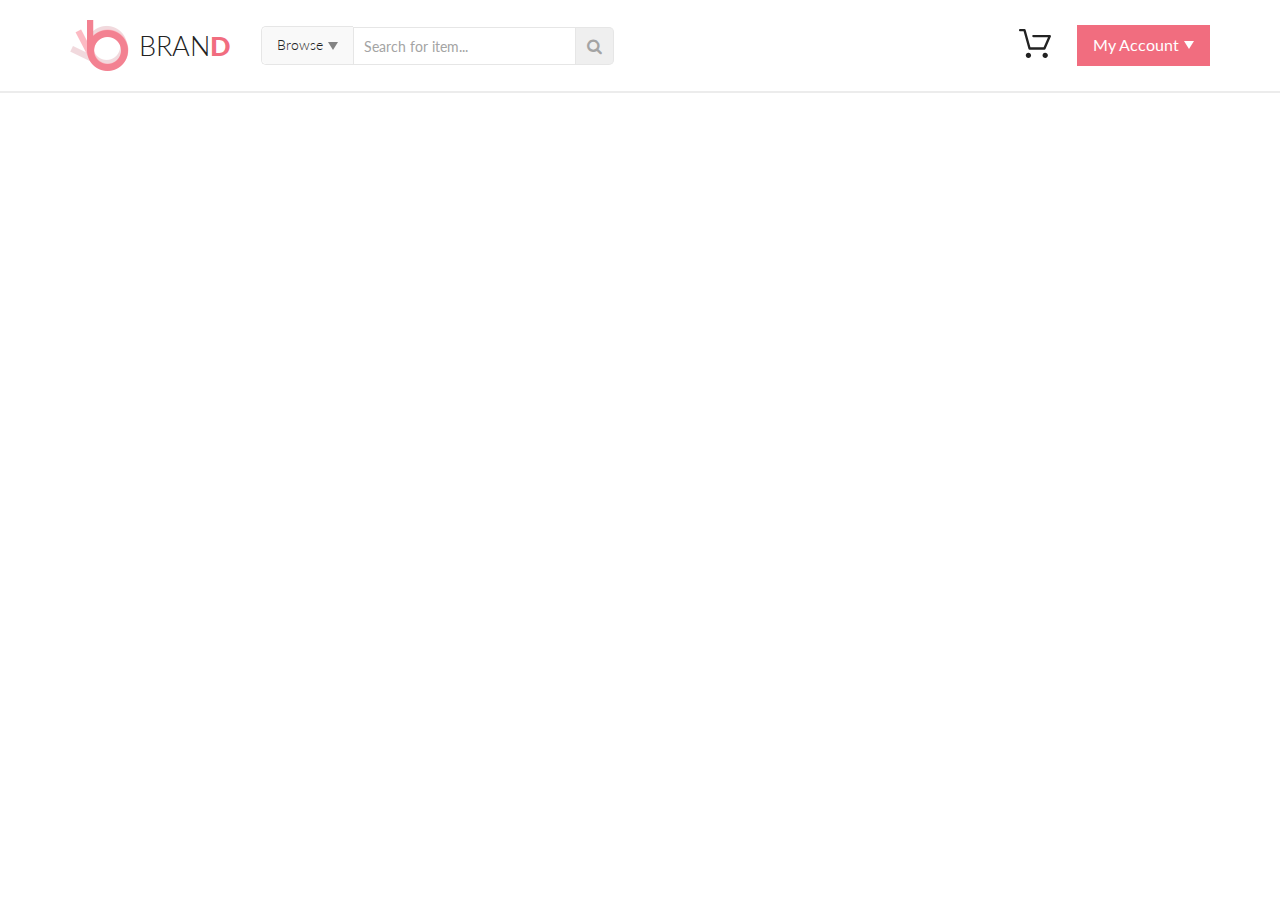
==== index.html @ a1fca2ca "сделал header" ====
<!DOCTYPE html>
<html lang="en">
<head>
    <meta charset="UTF-8">
    <title>Главная</title>
    <link rel="preconnect" href="https://fonts.gstatic.com">
    <link href="https://fonts.googleapis.com/css2?family=Lato:ital,wght@0,300;0,400;0,700;0,900;1,400&display=swap" rel="stylesheet">
    <link rel="stylesheet" href="font/font-awesome/css/font-awesome.min.css">
    <link rel="stylesheet" href="css/normalize.css">
    <link rel="stylesheet" href="css/style.css">
</head>
<body>
<header class="header">
    <div class="container">
        <div class="header__wrapper">
            <div class="header__left">
                <div class="logo">
                    <a href="#" class="logo__link">
                        <img src="img/logo.png" alt="logo" class="logo__img">
                        bran<span class="logo__letter">d</span>
                    </a>
                </div>
                <div class="details">
                    <div class="details__item">
                        <input class="details__input" type="checkbox" id="details_browse">
                        <label class="details__title" for="details_browse">Browse</label>
                        <div class="details__box">
                            <div class="browse__wrapper">
                                <ul>
                                    <li>menu</li>
                                    <li>menu</li>
                                    <li>menu</li>
                                    <li>menu</li>
                                    <li>menu</li>
                                </ul>
                            </div>
                        </div>
                    </div>
                </div>
                <form action="#" class="search">
                    <input type="text" class="search__input" placeholder="Search for item...">
                    <button class="search__btn" type="submit">
                        <i class="fa fa-search" aria-hidden="true"></i>
                    </button>
                </form>
            </div>
            <div class="header__right">
                <div class="cart">
                    <svg
                            xmlns="http://www.w3.org/2000/svg"
                            xmlns:xlink="http://www.w3.org/1999/xlink"
                            width="32px" height="29px">
                        <path fill-rule="evenodd"  fill="rgb(34, 34, 34)"
                              d="M31.899,7.565 L26.493,19.977 C26.296,20.410 25.882,20.686 25.409,20.686 L10.554,20.686 C10.021,20.686 9.548,20.331 9.410,19.819 L4.577,2.364 L1.184,2.364 C0.533,2.364 -0.000,1.832 -0.000,1.182 C-0.000,0.532 0.533,-0.000 1.184,-0.000 L5.464,-0.000 C5.997,-0.000 6.471,0.354 6.609,0.867 L11.442,18.322 L24.620,18.322 L28.999,8.274 L14.401,8.274 C13.750,8.274 13.217,7.742 13.217,7.092 C13.217,6.442 13.750,5.910 14.401,5.910 L30.814,5.910 C31.208,5.910 31.583,6.107 31.800,6.442 C32.017,6.777 32.057,7.191 31.899,7.565 ZM9.429,23.641 C10.909,23.641 12.112,24.843 12.112,26.320 C12.112,27.798 10.909,29.000 9.429,29.000 C7.950,29.000 6.747,27.798 6.747,26.320 C6.747,24.843 7.950,23.641 9.429,23.641 ZM26.020,23.641 C27.500,23.543 28.782,24.666 28.881,26.124 C28.920,26.852 28.703,27.542 28.230,28.074 C27.756,28.626 27.105,28.941 26.395,29.000 C26.336,29.000 26.257,29.000 26.198,29.000 C24.797,29.000 23.633,27.897 23.535,26.498 C23.436,25.040 24.541,23.740 26.020,23.641 Z"/>
                    </svg>
                </div>
                <div class="details-red">
                    <div class="details-red__item">
                        <input class="details-red__input" type="checkbox" id="details_account">
                        <label class="details-red__title" for="details_account">My Account</label>
                        <div class="details-red__box">
                            <div class="browse__wrapper">
                                <ul>
                                    <li>menu</li>
                                    <li>menu</li>
                                    <li>menu</li>
                                    <li>menu</li>
                                    <li>menu</li>
                                </ul>
                            </div>
                        </div>
                    </div>
                </div>
            </div>
        </div>
    </div>
</header>
</body>
</html>
---- css/style.css ----
/* Remove outline on the forms and links */
:active, :hover, :focus {
    outline: 0;
    outline-offset: 0;
}
/* Remove outline on the forms and links end*/


body {
    font-family: lato, sans-serif;
}

.container {
    max-width: 1140px;
    margin: 0 auto;
}

header {
    border-bottom: 2px solid #ececec;
}

.header__wrapper {
    display: flex;
    justify-content: space-between;
}

.header__left, .header__right {
    display: flex;
    align-items: center;
}

.logo {
    display: flex;
    align-items: center;
    margin: 20px 30px 20px 0;
}

.logo__link {
    display: flex;
    align-items: center;

    text-decoration: none;
    text-transform: uppercase;

    font-weight: 300;
    color: #222222;
    font-size: 27px;
}

.logo__img {
    margin-right: 10px;
}

.logo__letter {
    color: #f16d7f;
    font-weight: 900;
}

/* details */

.details {
    max-width: 500px;
    margin: 20px auto;
}

.details__item {
    position: relative;

    border: 1px solid #e6e6e6;
    border-radius: 5px 0 0 5px;
    border-right: none;
}

.details__title {
    display: block;
    padding: 10px 30px 10px 15px;
    position: relative;

    font-weight: 300;
    font-size: 14px;
    color: #222222;
    cursor: pointer;
    background-color: #f9f9f9;
    border-radius: 5px 0 0 5px;

    transition: background .2s ease-out;
}

.details__title:after {
    content: "";
    display: block;

    border-style: solid;
    border-width: 8px 5px 0 5px;
    border-color: #838383 transparent transparent transparent;

    position: absolute;
    top: 50%;
    right: 15px;

    transform: translateY(-50%);
}

.details__title:hover {
    background-color: #ffffff;
}

.details__input {
    width: 0;
    height: 0;

    -webkit-appearance: none;
    appearance: none;

    position: absolute;
}

.details__input:checked ~ .details__title {
    background-color: #ffffff;
}

.details__input:checked ~ .details__title:after {
    border-style: solid;
    border-width: 0 5px 8px 5px;
    border-color: transparent transparent #838383 transparent;
}

.details__input:checked ~ .details__box {
    display: block;
    opacity:1;
    max-height: 500px;
}

.details__box {
    /* display: none; */
    position: absolute;
    opacity:0;
    max-height:0;
    padding: 10px 15px;

    color: #4f4f4f;
    font-size: 14px;

    transition: 1s;
}

/* details end*/
/* details-red */

.details-red {
    max-width: 500px;
    margin: 20px auto;
}

.details-red__item {
    position: relative;

    border: 1px solid #f16d7f;
}

.details-red__title {
    display: block;
    padding: 10px 30px 10px 15px;
    position: relative;

    color: #ffffff;
    cursor: pointer;
    background-color: #f16d7f;

    transition: background .2s ease-out;
}

.details-red__title:after {
    content: "";
    display: block;

    border-style: solid;
    border-width: 8px 5px 0 5px;
    border-color: #ffffff transparent transparent transparent;

    position: absolute;
    top: 50%;
    right: 15px;

    transform: translateY(-50%);
}

.details-red__title:hover{
    background-color: #ffffff;
    color: #f16d7f;
}

.details-red__title:hover:after {
    border-color: #f16d7f transparent transparent transparent;
}

.details-red__input {
    width: 0;
    height: 0;

    -webkit-appearance: none;
    appearance: none;

    position: absolute;
}

.details-red__input:checked ~ .details-red__title {
    background-color: #ffffff;
    color: #f16d7f;
}

.details-red__input:checked ~ .details-red__title:after {
    border-style: solid;
    border-width: 0 5px 8px 5px;
    border-color: transparent transparent #f16d7f transparent;
}

.details-red__input:checked ~ .details-red__box {
    display: block;
    opacity:1;
    max-height: 500px;
}

.details-red__box {
    /* display: none; */
    position: absolute;
    opacity:0;
    max-height:0;
    padding: 10px 15px;

    color: #4f4f4f;
    font-size: 14px;

    transition: 1s;
}

/* details-red end*/


.search {
    display: flex;
    align-items: center;
}

.search__input {
    border: 1px solid #e6e6e6;
    height: 34px;
    padding: 1px 10px;
}

.search__input::placeholder {
    font-size: 14px;
    color: #a4a4a4;
}

.search__btn {
    display: flex;
    justify-content: center;
    align-items: center;
    border: 1px solid #e6e6e6;
    border-left: none;
    height: 38px;
    width: 38px;
    color: #a4a4a4;
    border-radius: 0 5px 5px 0;
}

.search__btn:hover {
    background-color: #ffffff;
}

.search__btn:active{
    background-color: #f9f9f9;
}

.cart {
    margin-right: 26px;
}
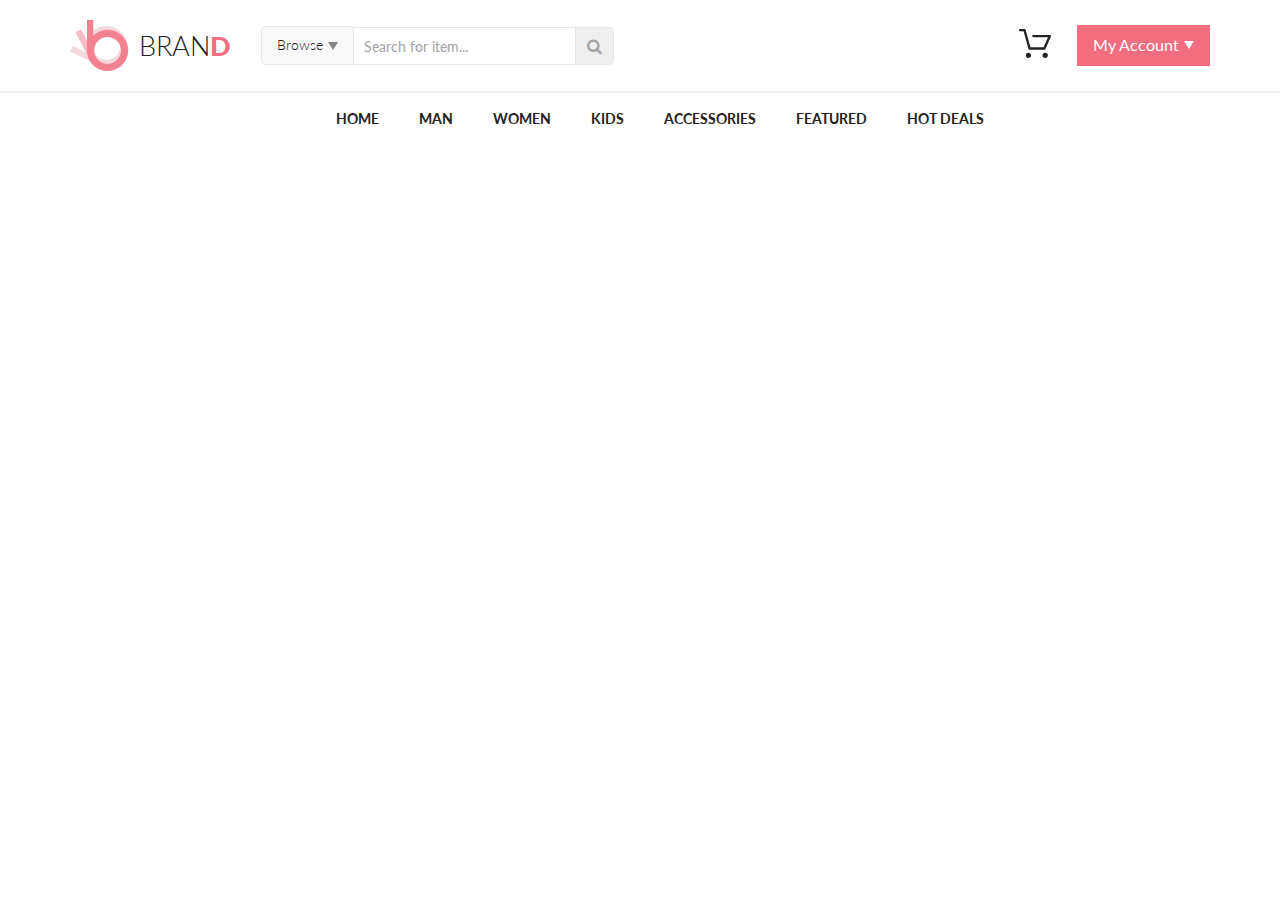
==== commit 523c6bab: "сделал nav без мега-меню" ====
--- a/index.html
+++ b/index.html
@@ -75,5 +75,32 @@
         </div>
     </div>
 </header>
+<nav class="menu">
+    <div class="container">
+        <ul class="menu__list">
+            <li class="menu__item">
+                <a href="#" class="menu__link">home</a>
+            </li>
+            <li class="menu__item">
+                <a href="#" class="menu__link">man</a>
+            </li>
+            <li class="menu__item">
+                <a href="#" class="menu__link">women</a>
+            </li>
+            <li class="menu__item">
+                <a href="#" class="menu__link">kids</a>
+            </li>
+            <li class="menu__item">
+                <a href="#" class="menu__link">accessories</a>
+            </li>
+            <li class="menu__item">
+                <a href="#" class="menu__link">featured</a>
+            </li>
+            <li class="menu__item">
+                <a href="#" class="menu__link">hot deals</a>
+            </li>
+        </ul>
+    </div>
+</nav>
 </body>
 </html>--- a/css/style.css
+++ b/css/style.css
@@ -276,3 +276,41 @@
 .cart {
     margin-right: 26px;
 }
+
+/*header-end*/
+
+/*nav*/
+
+.menu {
+
+}
+
+.menu__list {
+    display: flex;
+    justify-content: space-between;
+    align-items: center;
+    max-width: 684px;
+    margin: 0 auto;
+
+    font-weight: 700;
+    font-size: 14px;
+    text-transform: uppercase;
+}
+
+.menu__item {
+    list-style: none;
+}
+
+.menu__link {
+    display: block;
+    text-decoration: none;
+    color: #222222;
+    padding: 18px 18px;
+}
+
+.menu__link:hover {
+    color: #ffffff;
+    background-color: #a4a4a4;
+}
+
+/*nav-end*/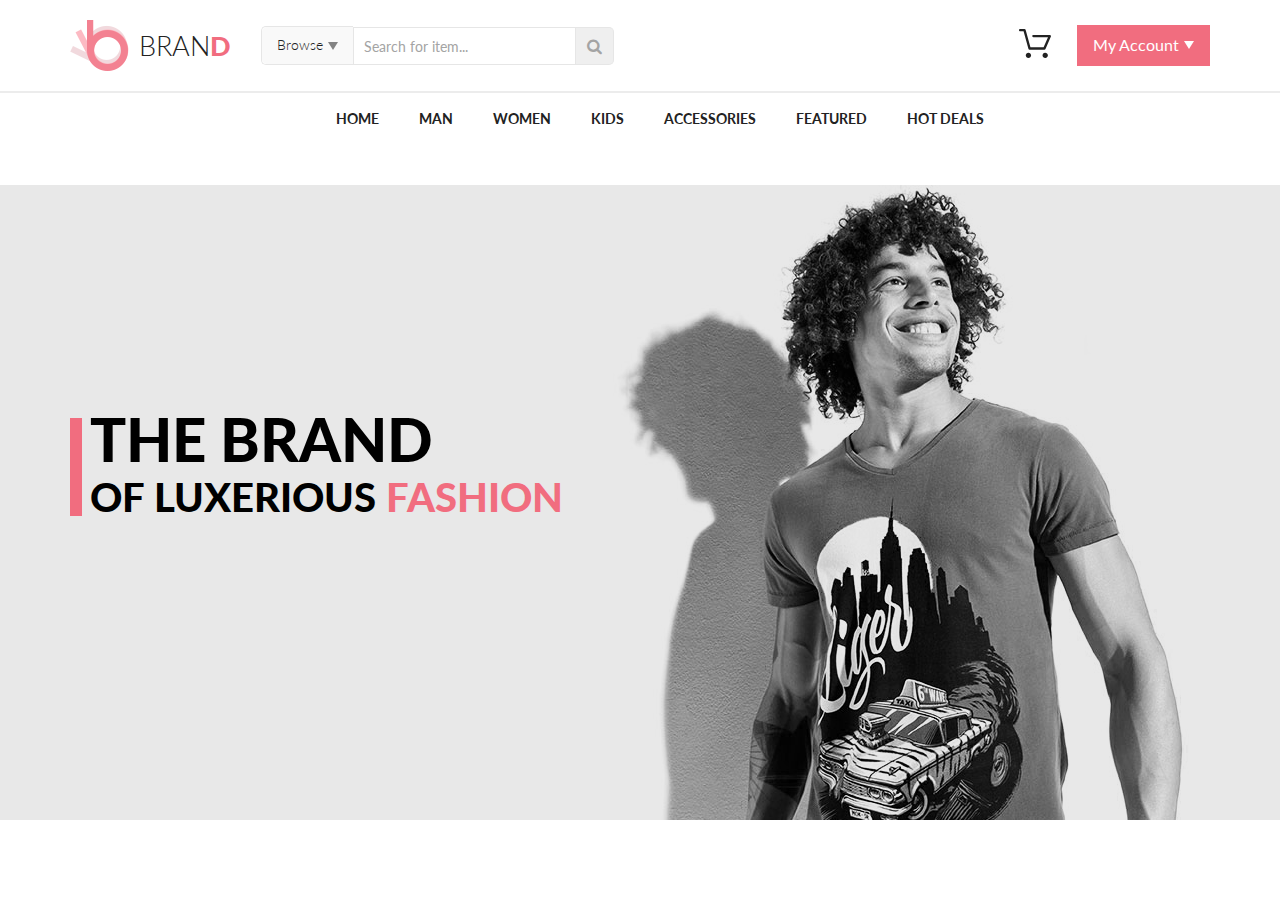
==== commit da2b3794: "сделал slider" ====
--- a/index.html
+++ b/index.html
@@ -17,7 +17,7 @@
                 <div class="logo">
                     <a href="#" class="logo__link">
                         <img src="img/logo.png" alt="logo" class="logo__img">
-                        bran<span class="logo__letter">d</span>
+                        bran<span class="red-letter">d</span>
                     </a>
                 </div>
                 <div class="details">
@@ -102,5 +102,12 @@
         </ul>
     </div>
 </nav>
+<section class="slider">
+    <div class="container">
+        <h1 class="slider__heading">
+            the brand <span class="slider__down-text">of luxerious <span class="red-letter">fashion</span></span>
+        </h1>
+    </div>
+</section>
 </body>
 </html>--- a/css/style.css
+++ b/css/style.css
@@ -51,7 +51,7 @@
     margin-right: 10px;
 }
 
-.logo__letter {
+.red-letter {
     color: #f16d7f;
     font-weight: 900;
 }
@@ -313,4 +313,38 @@
     background-color: #a4a4a4;
 }
 
-/*nav-end*/+/*nav-end*/
+
+/*slider*/
+
+.slider {
+    background-color: #e8e8e8;
+}
+
+.slider__heading {
+    text-transform: uppercase;
+    font-weight: 900;
+    font-size: 60px;
+    position: relative;
+    padding: 220px 500px 300px 20px;
+    background: url("../img/slider.png") 15px -150px;
+}
+
+.slider__down-text {
+    position: relative;
+    display: block;
+    font-size: 40px;
+}
+
+.slider__down-text:before {
+    content: "";
+    width: 12px;
+    background-color: #f16d7f;
+    position: absolute;
+    top: -56px;
+    left: -20px;
+    bottom: 4px;
+}
+
+
+/*slider-end*/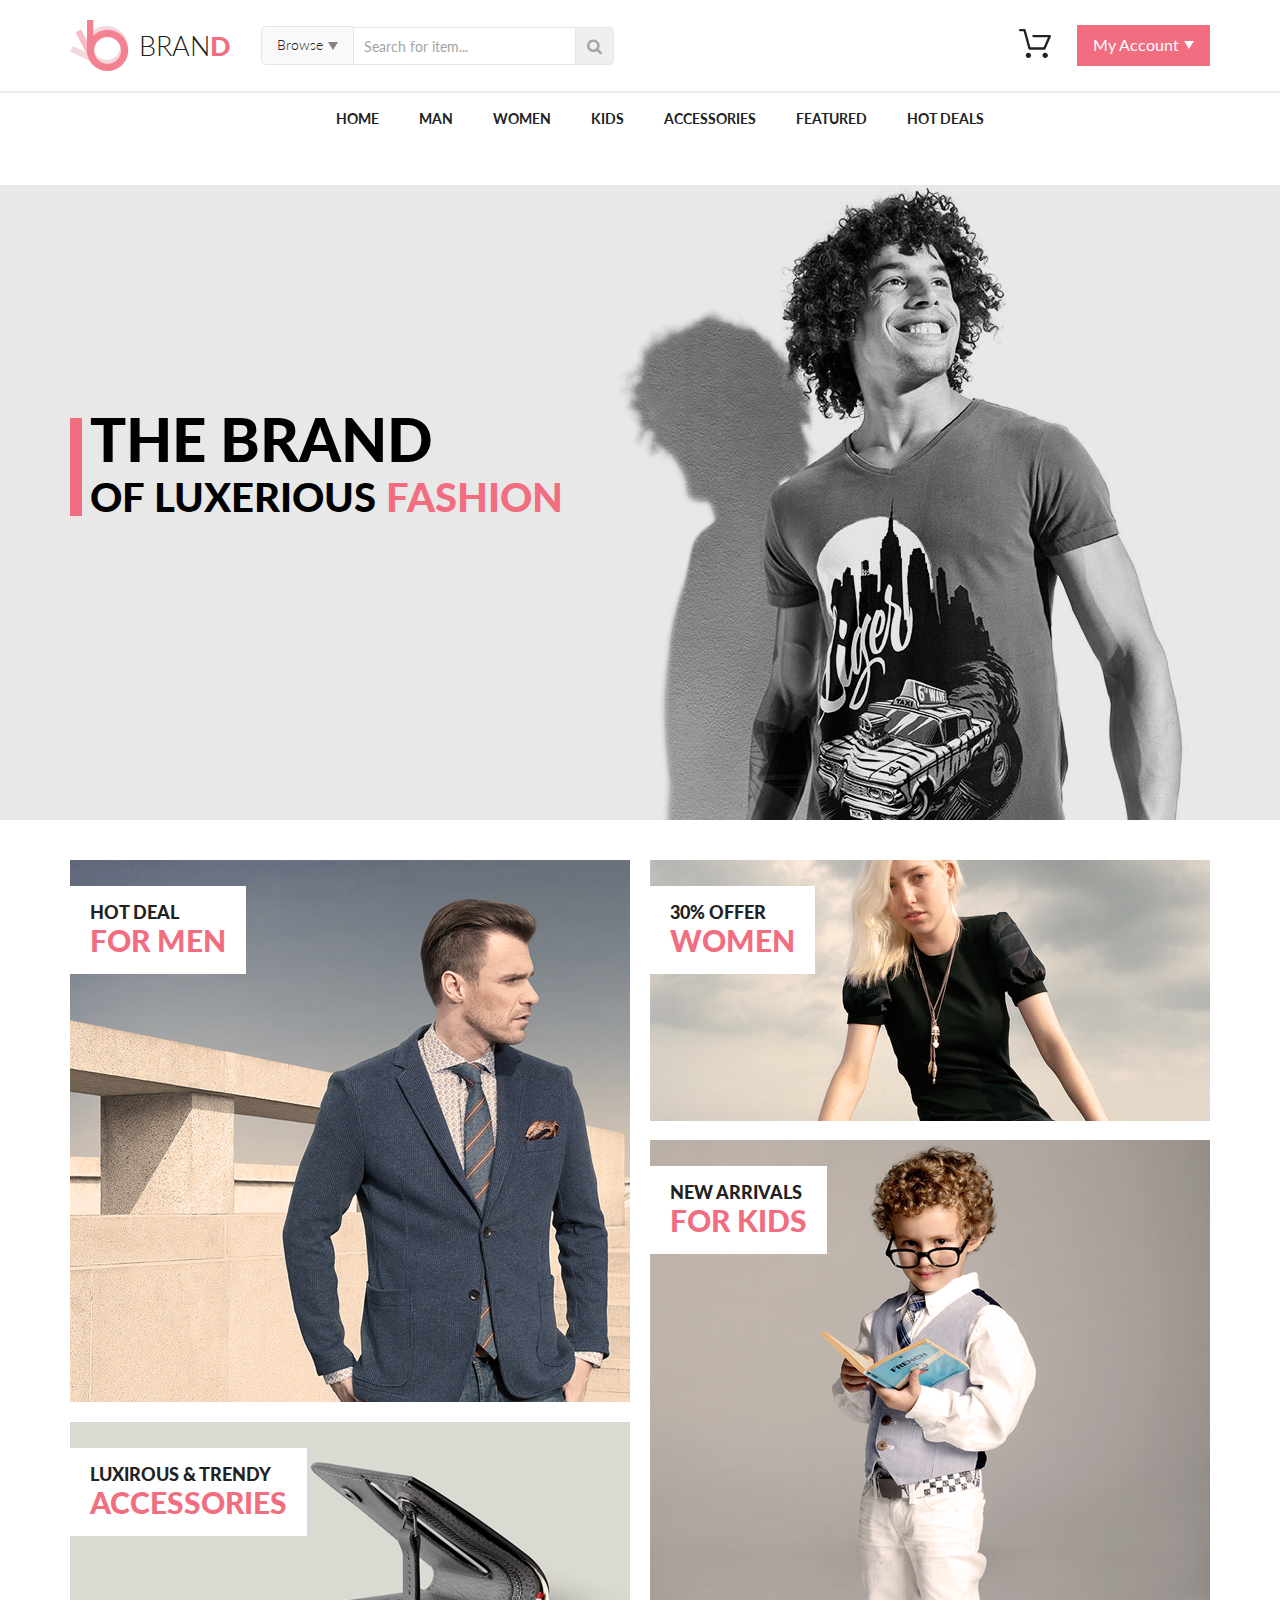
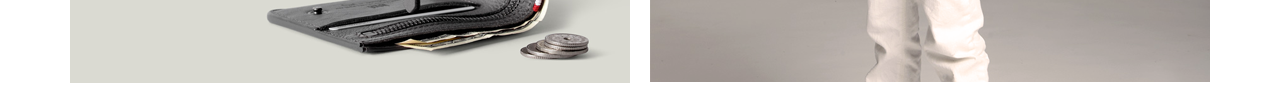
==== commit 44cb6053: "сделал actuality" ====
--- a/index.html
+++ b/index.html
@@ -109,5 +109,43 @@
         </h1>
     </div>
 </section>
+<section class="actuality">
+    <div class="container">
+        <div class="actuality__wrapper">
+            <div class="actuality__column">
+                <a href="#" class="actuality__item actuality_big">
+                    <img src="img/actuality-1.png" alt="men" class="actuality__img">
+                    <h3 class="actuality__heading">
+                        hot deal
+                        <span class="red-letter actuality__span">for men</span>
+                    </h3>
+                </a>
+                <a href="#" class="actuality__item">
+                    <img src="img/actuality-2.png" alt="men" class="actuality__img">
+                    <h3 class="actuality__heading">
+                        luxirous & trendy
+                        <span class="red-letter actuality__span">accessories</span>
+                    </h3>
+                </a>
+            </div>
+            <div class="actuality__column">
+                <a href="#" class="actuality__item">
+                    <img src="img/actuality-3.png" alt="men" class="actuality__img">
+                    <h3 class="actuality__heading">
+                        30% offer
+                        <span class="red-letter actuality__span">women</span>
+                    </h3>
+                </a>
+                <a href="#" class="actuality__item actuality_big">
+                    <img src="img/actuality-4.png" alt="men" class="actuality__img">
+                    <h3 class="actuality__heading">
+                        new arrivals
+                        <span class="red-letter actuality__span">for kids</span>
+                    </h3>
+                </a>
+            </div>
+        </div>
+    </div>
+</section>
 </body>
 </html>--- a/css/style.css
+++ b/css/style.css
@@ -346,5 +346,55 @@
     bottom: 4px;
 }
 
-
-/*slider-end*/+/*slider-end*/
+
+/*actuality*/
+
+.actuality {
+
+}
+
+.actuality__wrapper {
+    display: flex;
+    justify-content: space-between;
+}
+
+.actuality__item:last-of-type {
+    margin-top: 20px;
+}
+
+.actuality__item {
+    display: block;
+    height: 260px;
+    position: relative;
+}
+
+.actuality__item:hover {
+    opacity: 0.5;
+}
+
+.actuality_big {
+    height: 542px;
+}
+
+.actuality__img {
+}
+
+.actuality__heading {
+    position: absolute;
+    margin: 0;
+    top: 26px;
+    font-size: 18px;
+    font-weight: 900;
+    text-transform: uppercase;
+    padding: 16px 20px;
+    background: #ffffff;
+    color: #222222;
+}
+
+.actuality__span {
+    display: block;
+    font-size: 30px;
+}
+
+/*actuality-end*/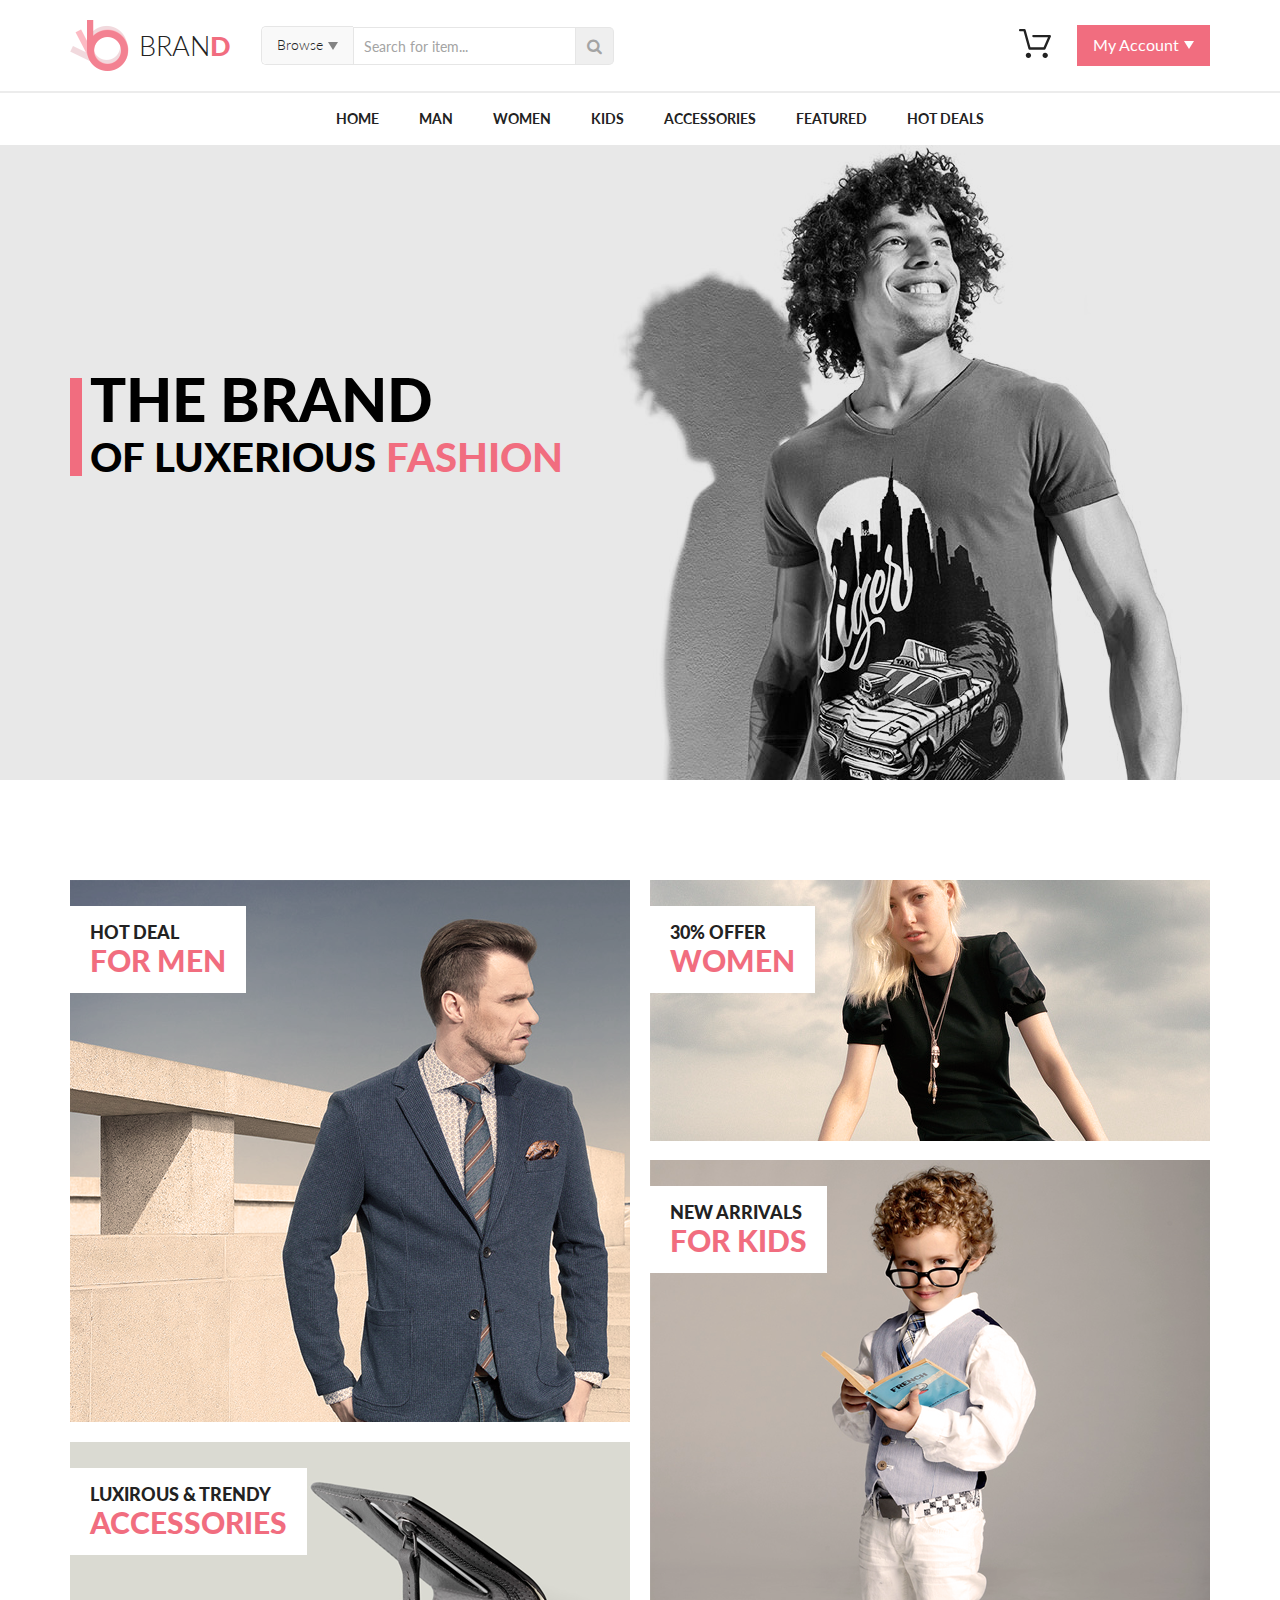
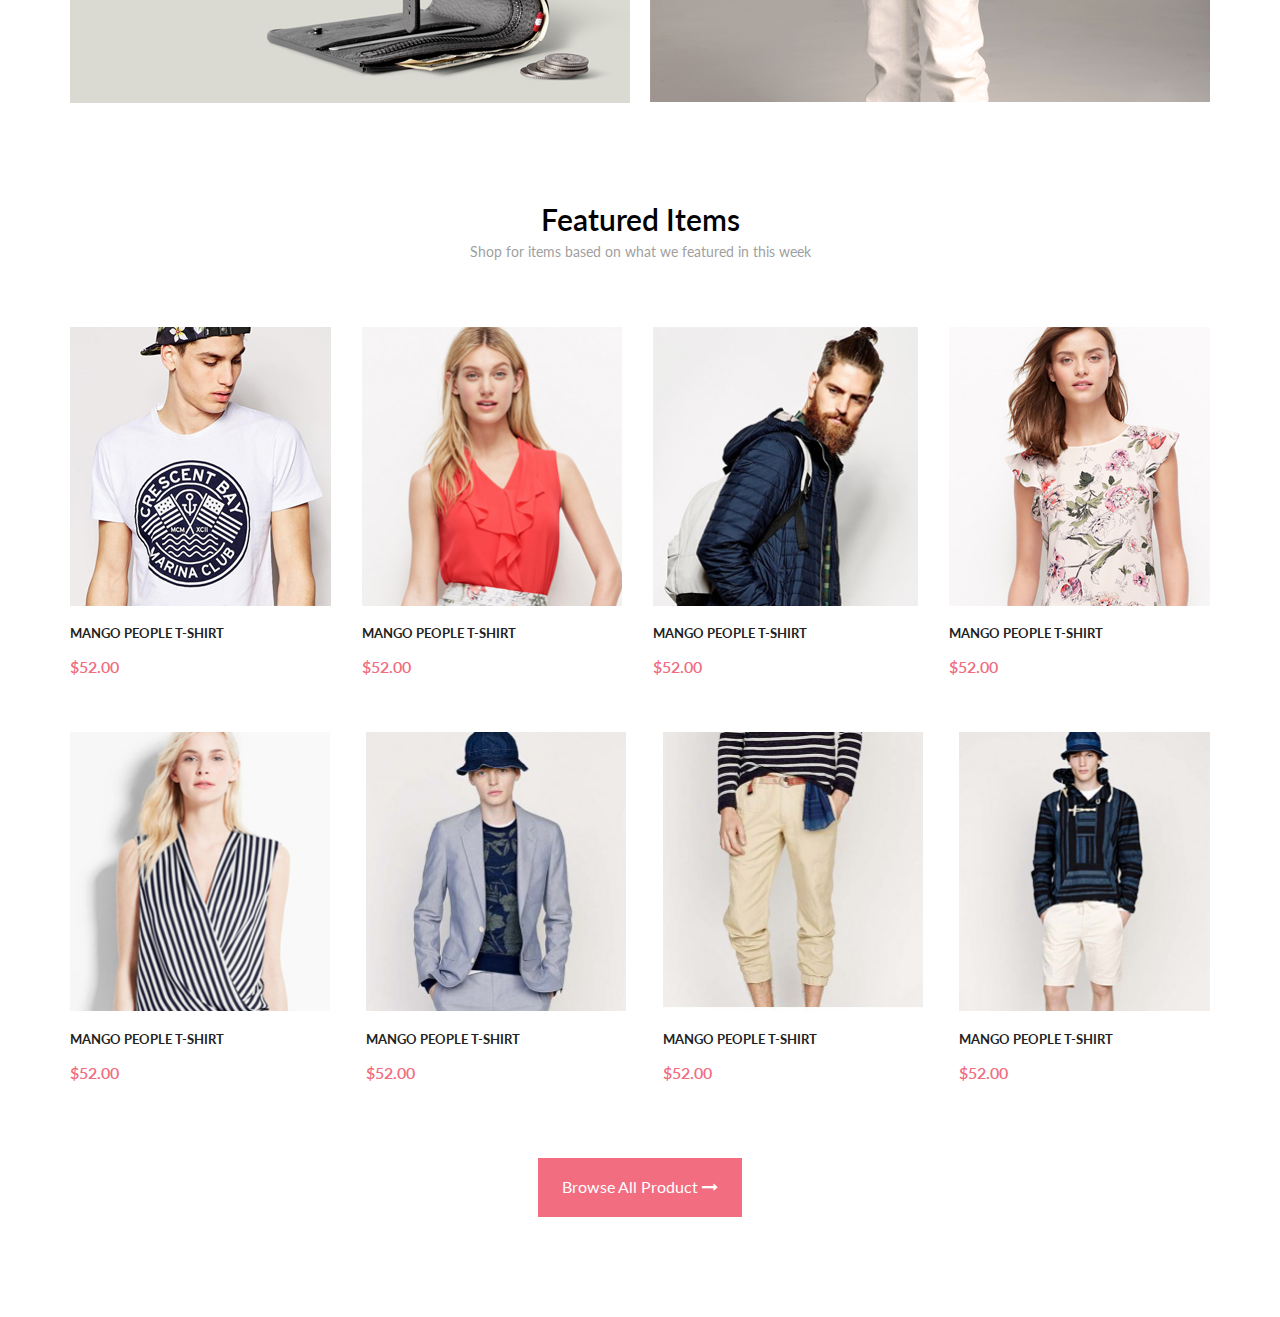
==== commit 23f37b54: "сделал featured-items" ====
--- a/index.html
+++ b/index.html
@@ -147,5 +147,154 @@
         </div>
     </div>
 </section>
+<section class="featured-items">
+    <div class="container">
+        <header class="featured-items__header">
+            <h2 class="featured-items__title">featured items</h2>
+            <p class="featured-items__subtitle">Shop for items based on what we featured in this week</p>
+        </header>
+        <div class="product-card__wrapper">
+            <a href="#" class="product-card">
+                <img src="img/product-card-1.png" alt="product-image" class="product-card__img">
+                <h4 class="product-card__title">mango people t-shirt</h4>
+                <p class="product-card__price">$52.00</p>
+                <div class="product-card__hover">
+                    <button class="product-card__btn">
+                        <svg
+                                xmlns="http://www.w3.org/2000/svg"
+                                xmlns:xlink="http://www.w3.org/1999/xlink"
+                                width="33px" height="32px">
+                            <path fill-rule="evenodd"  stroke-width="1px" stroke="rgb(255, 255, 255)" fill="rgb(255, 255, 255)"
+                                  d="M27.927,10.739 L24.042,20.155 C23.900,20.484 23.603,20.693 23.262,20.693 L12.586,20.693 C12.203,20.693 11.862,20.424 11.763,20.035 L8.289,6.793 L5.851,6.793 C5.383,6.793 5.000,6.390 5.000,5.897 C5.000,5.403 5.383,5.000 5.851,5.000 L8.928,5.000 C9.310,5.000 9.651,5.269 9.750,5.657 L13.224,18.899 L22.695,18.899 L25.843,11.277 L15.351,11.277 C14.883,11.277 14.500,10.873 14.500,10.380 C14.500,9.887 14.883,9.484 15.351,9.484 L27.147,9.484 C27.431,9.484 27.700,9.633 27.856,9.887 C28.012,10.141 28.041,10.455 27.927,10.739 ZM11.777,22.935 C12.841,22.935 13.706,23.846 13.706,24.967 C13.706,26.088 12.841,27.000 11.777,27.000 C10.714,27.000 9.849,26.088 9.849,24.967 C9.849,23.846 10.714,22.935 11.777,22.935 ZM23.702,22.935 C24.765,22.860 25.687,23.712 25.758,24.818 C25.786,25.371 25.630,25.894 25.290,26.298 C24.950,26.716 24.482,26.955 23.971,27.000 C23.929,27.000 23.872,27.000 23.830,27.000 C22.823,27.000 21.986,26.163 21.915,25.102 C21.845,23.996 22.639,23.009 23.702,22.935 Z"/>
+                        </svg>
+                        <p class="product-card__add">add to cart</p>
+                    </button>
+                </div>
+            </a>
+            <a href="#" class="product-card">
+                <img src="img/product-card-2.png" alt="product-image" class="product-card__img">
+                <h4 class="product-card__title">mango people t-shirt</h4>
+                <p class="product-card__price">$52.00</p>
+                <div class="product-card__hover">
+                    <button class="product-card__btn">
+                        <svg
+                                xmlns="http://www.w3.org/2000/svg"
+                                xmlns:xlink="http://www.w3.org/1999/xlink"
+                                width="33px" height="32px">
+                            <path fill-rule="evenodd"  stroke-width="1px" stroke="rgb(255, 255, 255)" fill="rgb(255, 255, 255)"
+                                  d="M27.927,10.739 L24.042,20.155 C23.900,20.484 23.603,20.693 23.262,20.693 L12.586,20.693 C12.203,20.693 11.862,20.424 11.763,20.035 L8.289,6.793 L5.851,6.793 C5.383,6.793 5.000,6.390 5.000,5.897 C5.000,5.403 5.383,5.000 5.851,5.000 L8.928,5.000 C9.310,5.000 9.651,5.269 9.750,5.657 L13.224,18.899 L22.695,18.899 L25.843,11.277 L15.351,11.277 C14.883,11.277 14.500,10.873 14.500,10.380 C14.500,9.887 14.883,9.484 15.351,9.484 L27.147,9.484 C27.431,9.484 27.700,9.633 27.856,9.887 C28.012,10.141 28.041,10.455 27.927,10.739 ZM11.777,22.935 C12.841,22.935 13.706,23.846 13.706,24.967 C13.706,26.088 12.841,27.000 11.777,27.000 C10.714,27.000 9.849,26.088 9.849,24.967 C9.849,23.846 10.714,22.935 11.777,22.935 ZM23.702,22.935 C24.765,22.860 25.687,23.712 25.758,24.818 C25.786,25.371 25.630,25.894 25.290,26.298 C24.950,26.716 24.482,26.955 23.971,27.000 C23.929,27.000 23.872,27.000 23.830,27.000 C22.823,27.000 21.986,26.163 21.915,25.102 C21.845,23.996 22.639,23.009 23.702,22.935 Z"/>
+                        </svg>
+                        <p class="product-card__add">add to cart</p>
+                    </button>
+                </div>
+            </a>
+            <a href="#" class="product-card">
+                <img src="img/product-card-3.png" alt="product-image" class="product-card__img">
+                <h4 class="product-card__title">mango people t-shirt</h4>
+                <p class="product-card__price">$52.00</p>
+                <div class="product-card__hover">
+                    <button class="product-card__btn">
+                        <svg
+                                xmlns="http://www.w3.org/2000/svg"
+                                xmlns:xlink="http://www.w3.org/1999/xlink"
+                                width="33px" height="32px">
+                            <path fill-rule="evenodd"  stroke-width="1px" stroke="rgb(255, 255, 255)" fill="rgb(255, 255, 255)"
+                                  d="M27.927,10.739 L24.042,20.155 C23.900,20.484 23.603,20.693 23.262,20.693 L12.586,20.693 C12.203,20.693 11.862,20.424 11.763,20.035 L8.289,6.793 L5.851,6.793 C5.383,6.793 5.000,6.390 5.000,5.897 C5.000,5.403 5.383,5.000 5.851,5.000 L8.928,5.000 C9.310,5.000 9.651,5.269 9.750,5.657 L13.224,18.899 L22.695,18.899 L25.843,11.277 L15.351,11.277 C14.883,11.277 14.500,10.873 14.500,10.380 C14.500,9.887 14.883,9.484 15.351,9.484 L27.147,9.484 C27.431,9.484 27.700,9.633 27.856,9.887 C28.012,10.141 28.041,10.455 27.927,10.739 ZM11.777,22.935 C12.841,22.935 13.706,23.846 13.706,24.967 C13.706,26.088 12.841,27.000 11.777,27.000 C10.714,27.000 9.849,26.088 9.849,24.967 C9.849,23.846 10.714,22.935 11.777,22.935 ZM23.702,22.935 C24.765,22.860 25.687,23.712 25.758,24.818 C25.786,25.371 25.630,25.894 25.290,26.298 C24.950,26.716 24.482,26.955 23.971,27.000 C23.929,27.000 23.872,27.000 23.830,27.000 C22.823,27.000 21.986,26.163 21.915,25.102 C21.845,23.996 22.639,23.009 23.702,22.935 Z"/>
+                        </svg>
+                        <p class="product-card__add">add to cart</p>
+                    </button>
+                </div>
+            </a>
+            <a href="#" class="product-card">
+                <img src="img/product-card-4.png" alt="product-image" class="product-card__img">
+                <h4 class="product-card__title">mango people t-shirt</h4>
+                <p class="product-card__price">$52.00</p>
+                <div class="product-card__hover">
+                    <button class="product-card__btn">
+                        <svg
+                                xmlns="http://www.w3.org/2000/svg"
+                                xmlns:xlink="http://www.w3.org/1999/xlink"
+                                width="33px" height="32px">
+                            <path fill-rule="evenodd"  stroke-width="1px" stroke="rgb(255, 255, 255)" fill="rgb(255, 255, 255)"
+                                  d="M27.927,10.739 L24.042,20.155 C23.900,20.484 23.603,20.693 23.262,20.693 L12.586,20.693 C12.203,20.693 11.862,20.424 11.763,20.035 L8.289,6.793 L5.851,6.793 C5.383,6.793 5.000,6.390 5.000,5.897 C5.000,5.403 5.383,5.000 5.851,5.000 L8.928,5.000 C9.310,5.000 9.651,5.269 9.750,5.657 L13.224,18.899 L22.695,18.899 L25.843,11.277 L15.351,11.277 C14.883,11.277 14.500,10.873 14.500,10.380 C14.500,9.887 14.883,9.484 15.351,9.484 L27.147,9.484 C27.431,9.484 27.700,9.633 27.856,9.887 C28.012,10.141 28.041,10.455 27.927,10.739 ZM11.777,22.935 C12.841,22.935 13.706,23.846 13.706,24.967 C13.706,26.088 12.841,27.000 11.777,27.000 C10.714,27.000 9.849,26.088 9.849,24.967 C9.849,23.846 10.714,22.935 11.777,22.935 ZM23.702,22.935 C24.765,22.860 25.687,23.712 25.758,24.818 C25.786,25.371 25.630,25.894 25.290,26.298 C24.950,26.716 24.482,26.955 23.971,27.000 C23.929,27.000 23.872,27.000 23.830,27.000 C22.823,27.000 21.986,26.163 21.915,25.102 C21.845,23.996 22.639,23.009 23.702,22.935 Z"/>
+                        </svg>
+                        <p class="product-card__add">add to cart</p>
+                    </button>
+                </div>
+            </a>
+            <a href="#" class="product-card">
+                <img src="img/product-card-5.png" alt="product-image" class="product-card__img">
+                <h4 class="product-card__title">mango people t-shirt</h4>
+                <p class="product-card__price">$52.00</p>
+                <div class="product-card__hover">
+                    <button class="product-card__btn">
+                        <svg
+                                xmlns="http://www.w3.org/2000/svg"
+                                xmlns:xlink="http://www.w3.org/1999/xlink"
+                                width="33px" height="32px">
+                            <path fill-rule="evenodd"  stroke-width="1px" stroke="rgb(255, 255, 255)" fill="rgb(255, 255, 255)"
+                                  d="M27.927,10.739 L24.042,20.155 C23.900,20.484 23.603,20.693 23.262,20.693 L12.586,20.693 C12.203,20.693 11.862,20.424 11.763,20.035 L8.289,6.793 L5.851,6.793 C5.383,6.793 5.000,6.390 5.000,5.897 C5.000,5.403 5.383,5.000 5.851,5.000 L8.928,5.000 C9.310,5.000 9.651,5.269 9.750,5.657 L13.224,18.899 L22.695,18.899 L25.843,11.277 L15.351,11.277 C14.883,11.277 14.500,10.873 14.500,10.380 C14.500,9.887 14.883,9.484 15.351,9.484 L27.147,9.484 C27.431,9.484 27.700,9.633 27.856,9.887 C28.012,10.141 28.041,10.455 27.927,10.739 ZM11.777,22.935 C12.841,22.935 13.706,23.846 13.706,24.967 C13.706,26.088 12.841,27.000 11.777,27.000 C10.714,27.000 9.849,26.088 9.849,24.967 C9.849,23.846 10.714,22.935 11.777,22.935 ZM23.702,22.935 C24.765,22.860 25.687,23.712 25.758,24.818 C25.786,25.371 25.630,25.894 25.290,26.298 C24.950,26.716 24.482,26.955 23.971,27.000 C23.929,27.000 23.872,27.000 23.830,27.000 C22.823,27.000 21.986,26.163 21.915,25.102 C21.845,23.996 22.639,23.009 23.702,22.935 Z"/>
+                        </svg>
+                        <p class="product-card__add">add to cart</p>
+                    </button>
+                </div>
+            </a>
+            <a href="#" class="product-card">
+                <img src="img/product-card-6.png" alt="product-image" class="product-card__img">
+                <h4 class="product-card__title">mango people t-shirt</h4>
+                <p class="product-card__price">$52.00</p>
+                <div class="product-card__hover">
+                    <button class="product-card__btn">
+                        <svg
+                                xmlns="http://www.w3.org/2000/svg"
+                                xmlns:xlink="http://www.w3.org/1999/xlink"
+                                width="33px" height="32px">
+                            <path fill-rule="evenodd"  stroke-width="1px" stroke="rgb(255, 255, 255)" fill="rgb(255, 255, 255)"
+                                  d="M27.927,10.739 L24.042,20.155 C23.900,20.484 23.603,20.693 23.262,20.693 L12.586,20.693 C12.203,20.693 11.862,20.424 11.763,20.035 L8.289,6.793 L5.851,6.793 C5.383,6.793 5.000,6.390 5.000,5.897 C5.000,5.403 5.383,5.000 5.851,5.000 L8.928,5.000 C9.310,5.000 9.651,5.269 9.750,5.657 L13.224,18.899 L22.695,18.899 L25.843,11.277 L15.351,11.277 C14.883,11.277 14.500,10.873 14.500,10.380 C14.500,9.887 14.883,9.484 15.351,9.484 L27.147,9.484 C27.431,9.484 27.700,9.633 27.856,9.887 C28.012,10.141 28.041,10.455 27.927,10.739 ZM11.777,22.935 C12.841,22.935 13.706,23.846 13.706,24.967 C13.706,26.088 12.841,27.000 11.777,27.000 C10.714,27.000 9.849,26.088 9.849,24.967 C9.849,23.846 10.714,22.935 11.777,22.935 ZM23.702,22.935 C24.765,22.860 25.687,23.712 25.758,24.818 C25.786,25.371 25.630,25.894 25.290,26.298 C24.950,26.716 24.482,26.955 23.971,27.000 C23.929,27.000 23.872,27.000 23.830,27.000 C22.823,27.000 21.986,26.163 21.915,25.102 C21.845,23.996 22.639,23.009 23.702,22.935 Z"/>
+                        </svg>
+                        <p class="product-card__add">add to cart</p>
+                    </button>
+                </div>
+            </a>
+            <a href="#" class="product-card">
+                <img src="img/product-card-7.png" alt="product-image" class="product-card__img">
+                <h4 class="product-card__title">mango people t-shirt</h4>
+                <p class="product-card__price">$52.00</p>
+                <div class="product-card__hover">
+                    <button class="product-card__btn">
+                        <svg
+                                xmlns="http://www.w3.org/2000/svg"
+                                xmlns:xlink="http://www.w3.org/1999/xlink"
+                                width="33px" height="32px">
+                            <path fill-rule="evenodd"  stroke-width="1px" stroke="rgb(255, 255, 255)" fill="rgb(255, 255, 255)"
+                                  d="M27.927,10.739 L24.042,20.155 C23.900,20.484 23.603,20.693 23.262,20.693 L12.586,20.693 C12.203,20.693 11.862,20.424 11.763,20.035 L8.289,6.793 L5.851,6.793 C5.383,6.793 5.000,6.390 5.000,5.897 C5.000,5.403 5.383,5.000 5.851,5.000 L8.928,5.000 C9.310,5.000 9.651,5.269 9.750,5.657 L13.224,18.899 L22.695,18.899 L25.843,11.277 L15.351,11.277 C14.883,11.277 14.500,10.873 14.500,10.380 C14.500,9.887 14.883,9.484 15.351,9.484 L27.147,9.484 C27.431,9.484 27.700,9.633 27.856,9.887 C28.012,10.141 28.041,10.455 27.927,10.739 ZM11.777,22.935 C12.841,22.935 13.706,23.846 13.706,24.967 C13.706,26.088 12.841,27.000 11.777,27.000 C10.714,27.000 9.849,26.088 9.849,24.967 C9.849,23.846 10.714,22.935 11.777,22.935 ZM23.702,22.935 C24.765,22.860 25.687,23.712 25.758,24.818 C25.786,25.371 25.630,25.894 25.290,26.298 C24.950,26.716 24.482,26.955 23.971,27.000 C23.929,27.000 23.872,27.000 23.830,27.000 C22.823,27.000 21.986,26.163 21.915,25.102 C21.845,23.996 22.639,23.009 23.702,22.935 Z"/>
+                        </svg>
+                        <p class="product-card__add">add to cart</p>
+                    </button>
+                </div>
+            </a>
+            <a href="#" class="product-card">
+                <img src="img/product-card-8.png" alt="product-image" class="product-card__img">
+                <h4 class="product-card__title">mango people t-shirt</h4>
+                <p class="product-card__price">$52.00</p>
+                <div class="product-card__hover">
+                    <button class="product-card__btn">
+                        <svg
+                                xmlns="http://www.w3.org/2000/svg"
+                                xmlns:xlink="http://www.w3.org/1999/xlink"
+                                width="33px" height="32px">
+                            <path fill-rule="evenodd"  stroke-width="1px" stroke="rgb(255, 255, 255)" fill="rgb(255, 255, 255)"
+                                  d="M27.927,10.739 L24.042,20.155 C23.900,20.484 23.603,20.693 23.262,20.693 L12.586,20.693 C12.203,20.693 11.862,20.424 11.763,20.035 L8.289,6.793 L5.851,6.793 C5.383,6.793 5.000,6.390 5.000,5.897 C5.000,5.403 5.383,5.000 5.851,5.000 L8.928,5.000 C9.310,5.000 9.651,5.269 9.750,5.657 L13.224,18.899 L22.695,18.899 L25.843,11.277 L15.351,11.277 C14.883,11.277 14.500,10.873 14.500,10.380 C14.500,9.887 14.883,9.484 15.351,9.484 L27.147,9.484 C27.431,9.484 27.700,9.633 27.856,9.887 C28.012,10.141 28.041,10.455 27.927,10.739 ZM11.777,22.935 C12.841,22.935 13.706,23.846 13.706,24.967 C13.706,26.088 12.841,27.000 11.777,27.000 C10.714,27.000 9.849,26.088 9.849,24.967 C9.849,23.846 10.714,22.935 11.777,22.935 ZM23.702,22.935 C24.765,22.860 25.687,23.712 25.758,24.818 C25.786,25.371 25.630,25.894 25.290,26.298 C24.950,26.716 24.482,26.955 23.971,27.000 C23.929,27.000 23.872,27.000 23.830,27.000 C22.823,27.000 21.986,26.163 21.915,25.102 C21.845,23.996 22.639,23.009 23.702,22.935 Z"/>
+                        </svg>
+                        <p class="product-card__add">add to cart</p>
+                    </button>
+                </div>
+            </a>
+        </div>
+        <div class="center">
+            <a href="#" class="red-link">Browse All Product <i class="fa fa-long-arrow-right" aria-hidden="true"></i></a>
+        </div>
+    </div>
+</section>
 </body>
 </html>--- a/css/style.css
+++ b/css/style.css
@@ -15,7 +15,7 @@
     margin: 0 auto;
 }
 
-header {
+.header {
     border-bottom: 2px solid #ececec;
 }
 
@@ -319,6 +319,7 @@
 
 .slider {
     background-color: #e8e8e8;
+    margin: 0 0 100px 0;
 }
 
 .slider__heading {
@@ -328,6 +329,7 @@
     position: relative;
     padding: 220px 500px 300px 20px;
     background: url("../img/slider.png") 15px -150px;
+    margin: 0;
 }
 
 .slider__down-text {
@@ -351,7 +353,7 @@
 /*actuality*/
 
 .actuality {
-
+    margin: 100px 0;
 }
 
 .actuality__wrapper {
@@ -397,4 +399,110 @@
     font-size: 30px;
 }
 
-/*actuality-end*/+/*actuality-end*/
+
+/*featured-items*/
+
+.featured-items {
+    margin: 100px 0;
+}
+
+.featured-items__header {
+    display: flex;
+    flex-direction: column;
+    align-items: center;
+    margin: 0 0 60px 0;
+}
+
+.featured-items__title {
+    font-size: 30px;
+    font-weight: 600;
+    text-transform: capitalize;
+    margin: 0;
+}
+
+.featured-items__subtitle {
+    font-size: 14px;
+    font-weight: 400;
+    color: #9f9f9f;
+    line-height: 30px;
+    margin: 0;
+}
+
+.product-card__wrapper {
+    display: flex;
+    flex-wrap: wrap;
+    justify-content: space-between;
+    row-gap: 40px;
+}
+
+.product-card {
+    display: block;
+    text-decoration: none;
+    text-transform: uppercase;
+    font-size: 13px;
+    font-weight: 400;
+    color: #222222;
+    position: relative;
+}
+
+.product-card:hover .product-card__hover {
+    display: flex;
+}
+
+.product-card__img {
+    height: 279px;
+}
+
+.product-card__title {
+
+}
+
+.product-card__price {
+    font-size: 16px;
+    font-weight: 600;
+    color: #f16d7f;
+}
+
+.product-card__hover {
+    display: none;
+    justify-content: center;
+    position: absolute;
+    top: 0;
+    left: 0;
+    right: 0;
+    background: rgba(0,0,0, 0.5);
+}
+
+.product-card__btn {
+    display: flex;
+    align-items: center;
+    margin: 100px 0 135px 0;
+    color: #ffffff;
+    text-transform: capitalize;
+    font-size: 13px;
+    font-weight: 600;
+    border: 1px solid #ffffff;
+    background: none;
+}
+
+.product-card__add {
+
+}
+
+.center {
+    display: flex;
+    justify-content: center;
+}
+
+.red-link {
+    margin: 60px 0 0 0;
+    padding: 20px 24px;
+    text-decoration: none;
+    color: #ffffff;
+    background: #f16d7f;
+}
+
+
+
+/*featured-items-end*/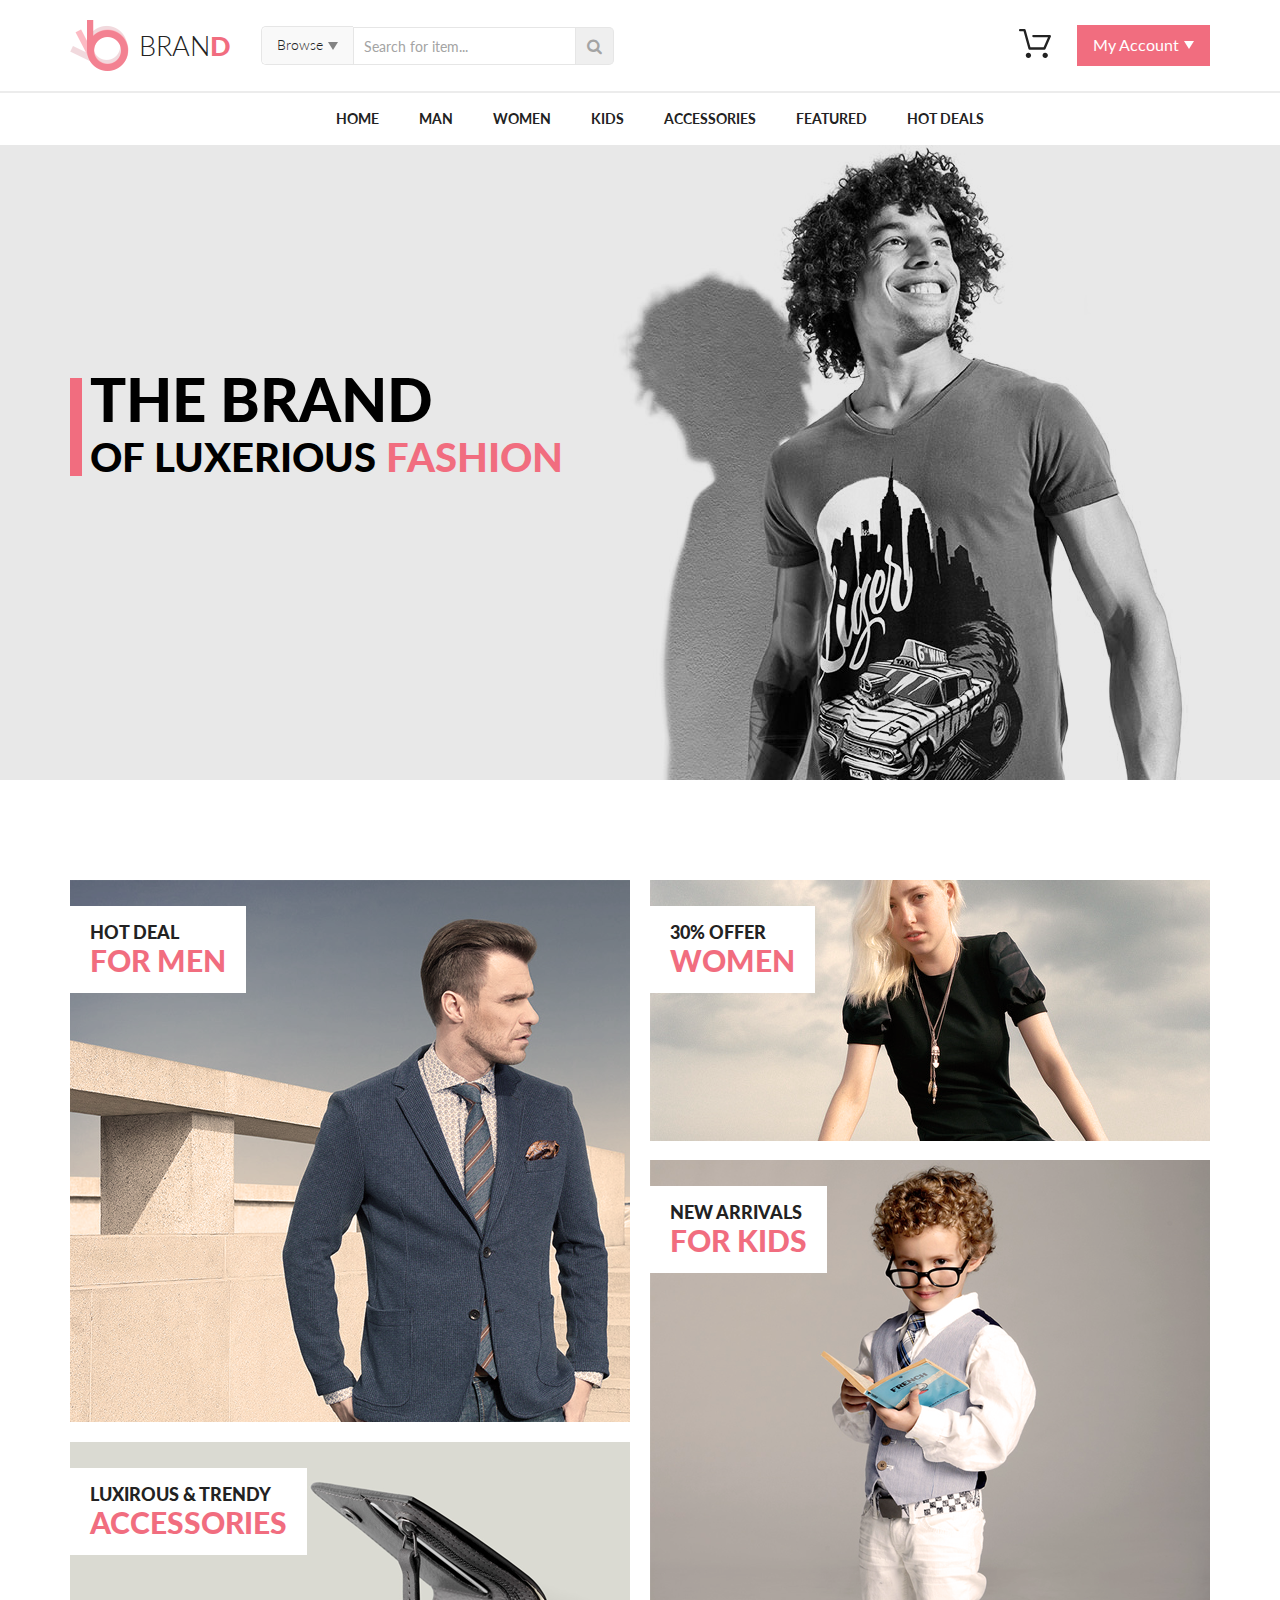
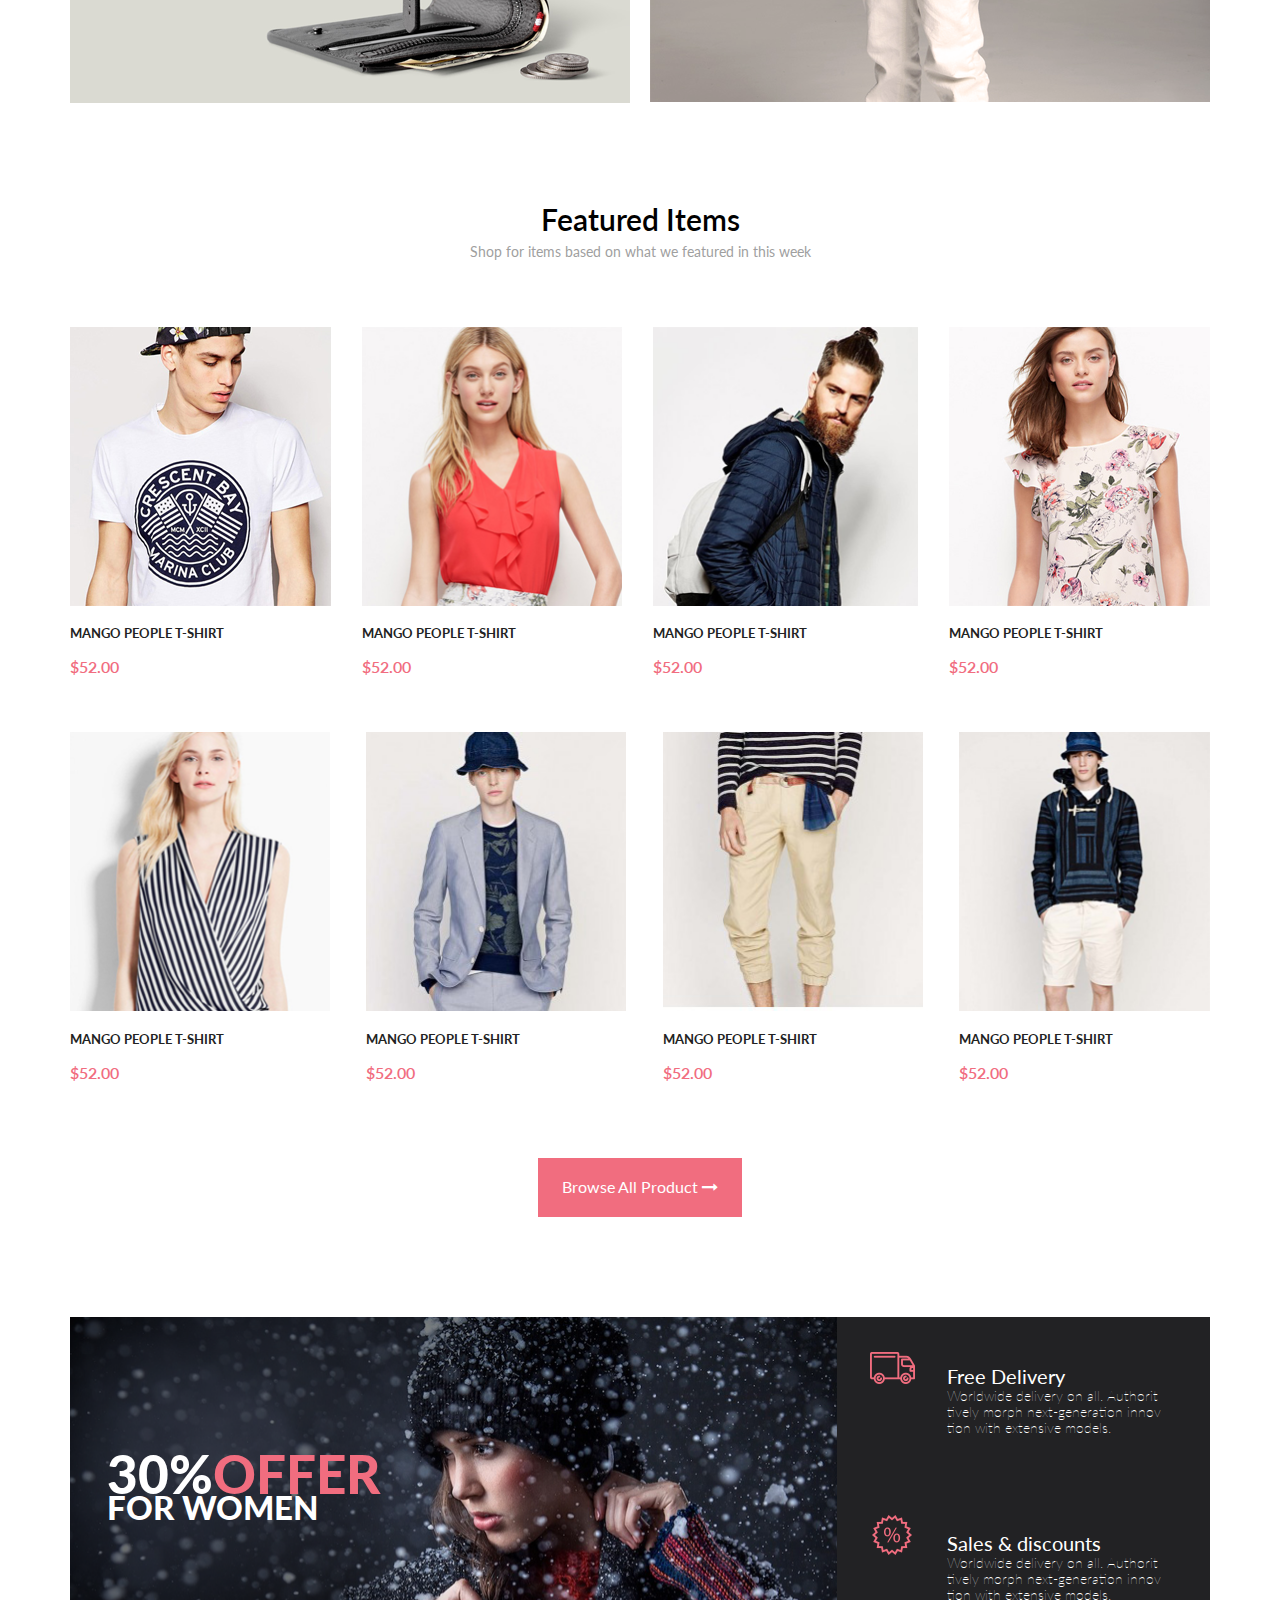
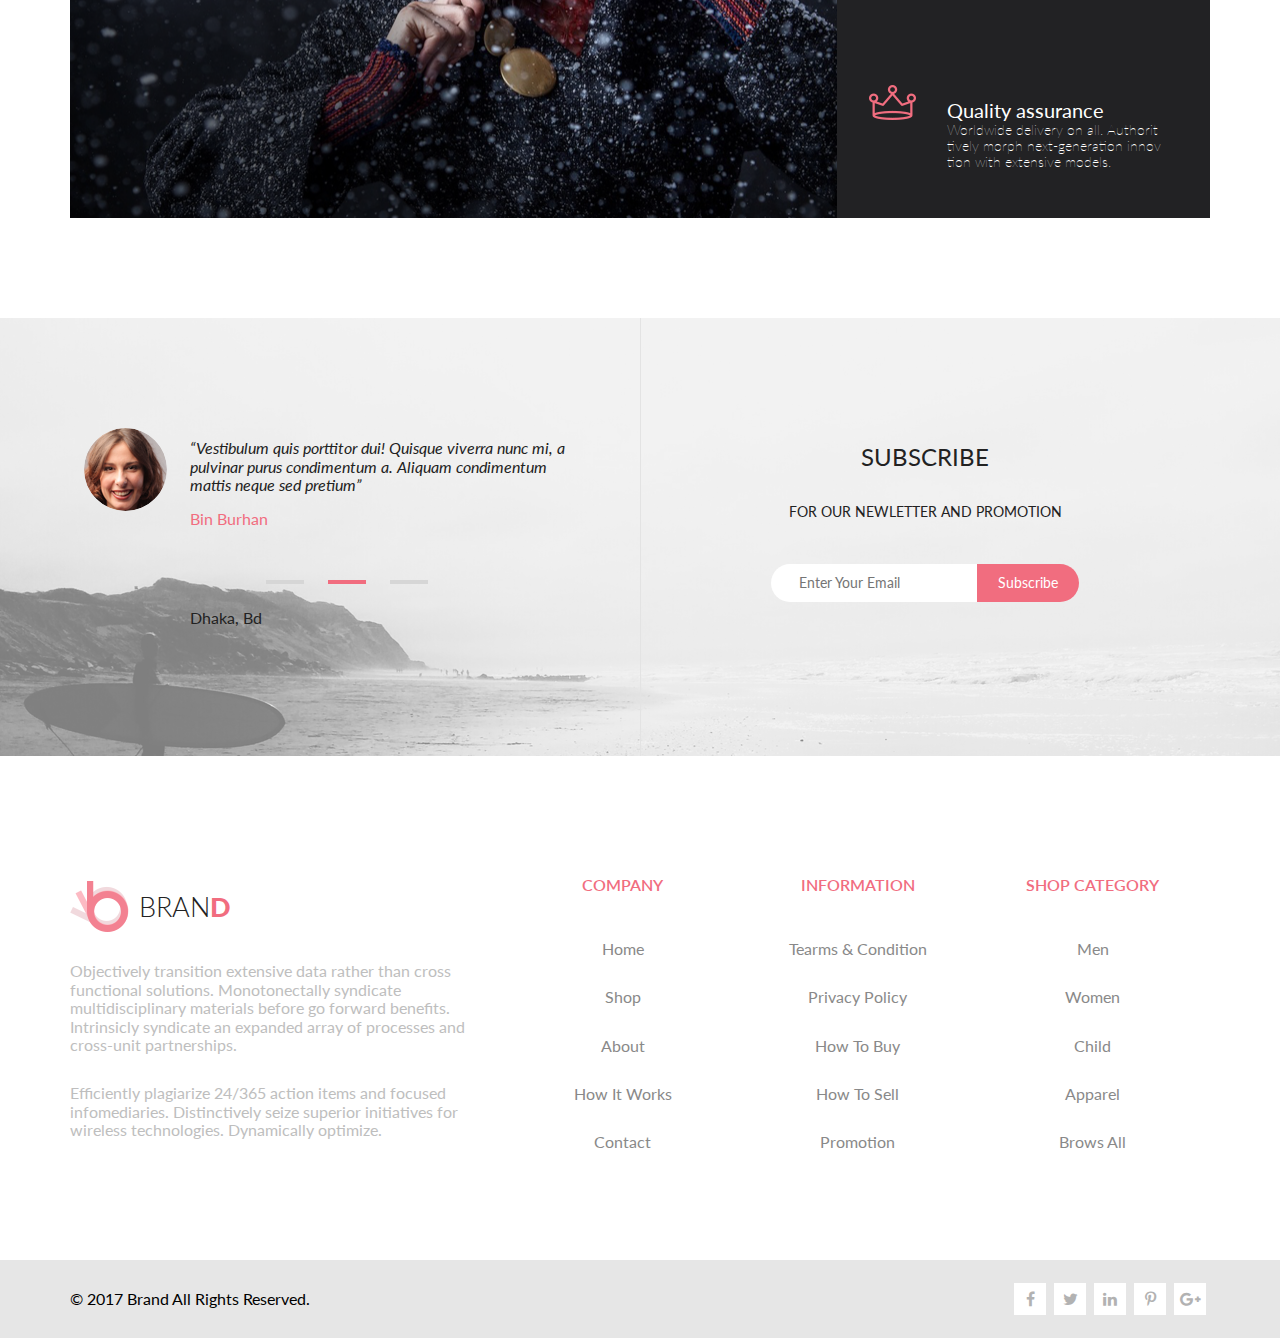
==== commit 2edf8a65: "сделал index" ====
--- a/index.html
+++ b/index.html
@@ -296,5 +296,82 @@
         </div>
     </div>
 </section>
+<section class="offer__section">
+    <div class="container">
+        <div class="offer">
+            <div class="offer-img">
+                <h2 class="offer-h2">30%<span class="offer-h2__color">offer</span><span class="offer-h2__bottom">for women</span></h2>
+            </div>
+            <div class="offer-info">
+                <div class="offer-card">
+                    <div class="offer-card-image"><img class="offer-card__img" src="img/Forma_1%20(1).png" alt="car"></div>
+                    <div class="offer-card-text">
+                        <h3 class="offer-card__h3">Free Delivery<span class="offer-card__span">Worldwide delivery on all. Authorit tively morph next-generation innov tion with extensive models.</span></h3>
+                    </div>
+                </div>
+                <div class="offer-card">
+                    <div class="offer-card-image"><img class="offer-card__img" src="img/Forma_1%20(2).png" alt="offer"></div>
+                    <div class="offer-card-text">
+                        <h3 class="offer-card__h3">Sales &amp; discounts<span class="offer-card__span">Worldwide delivery on all. Authorit tively morph next-generation innov tion with extensive models.</span></h3>
+                    </div>
+                </div>
+                <div class="offer-card">
+                    <div class="offer-card-image"><img class="offer-card__img" src="img/Forma_1%20(3).png" alt="king"></div>
+                    <div class="offer-card-text">
+                        <h3 class="offer-card__h3">Quality assurance<span class="offer-card__span">Worldwide delivery on all. Authorit tively morph next-generation innov tion with extensive models.</span></h3>
+                    </div>
+                </div>
+            </div>
+        </div>
+    </div>
+</section>
+<section class="cotainer-full subscribe">
+    <div class="container">
+        <div class="subscribe-block">
+            <div class="subscribe-comment">
+                <div class="subscribe-comment__avatar"><img class="subscribe-comment__img" src="img/Layer_40.png" alt="avatar"></div>
+                <div class="subscribe-comment__comment"><i>“Vestibulum quis porttitor dui! Quisque viverra nunc mi, a pulvinar purus condimentum a. Aliquam condimentum mattis neque sed pretium”</i>
+                    <p class="subscribe-comment__p"><span class="subscribe-comment__span">Bin Burhan</span></p>Dhaka, Bd
+                    <div class="subscribe-comment__line first-line"></div>
+                    <div class="subscribe-comment__line line-color"></div>
+                    <div class="subscribe-comment__line"></div>
+                </div>
+            </div>
+            <div class="subscribe-line"></div>
+            <div class="subscribe-form">
+                <h2 class="subscribe-form__h2">subscribe</h2>
+                <p class="subscribe-form__p">for our newletter and promotion</p>
+                <form class="subscribe-form__form" action="#">
+                    <input class="subscribe-form__input" type="text" placeholder="Enter Your Email"><a class="subscribe-form__button" href="#">Subscribe</a>
+                </form>
+            </div>
+        </div>
+    </div>
+</section>
+<footer class="footer-nav container">
+    <div class="footer-nav__logo">
+        <div class="logo">
+            <a href="#" class="logo__link">
+                <img src="img/logo.png" alt="logo" class="logo__img">
+                bran<span class="red-letter">d</span>
+            </a>
+        </div>
+        <p class="footer-nav__p">Objectively transition extensive data rather than cross functional solutions. Monotonectally syndicate multidisciplinary materials before go forward benefits. Intrinsicly syndicate an expanded array of processes and cross-unit partnerships.</p>
+        <p class="footer-nav__p">Efficiently plagiarize 24/365 action items and focused infomediaries. Distinctively seize superior initiatives for wireless technologies. Dynamically optimize.</p>
+    </div>
+    <div class="footer-nav__coll"><a class="footer-nav__header" href="#">company</a><a class="footer-nav__item" href="#">home</a><a class="footer-nav__item" href="#">shop</a><a class="footer-nav__item" href="#">about</a><a class="footer-nav__item" href="#">how it works</a><a class="footer-nav__item" href="#">contact</a>
+    </div>
+    <div class="footer-nav__coll"><a class="footer-nav__header" href="#">information</a><a class="footer-nav__item" href="#">tearms &amp; condition</a><a class="footer-nav__item" href="#">privacy policy</a><a class="footer-nav__item" href="#">how to buy</a><a class="footer-nav__item" href="#">how to sell</a><a class="footer-nav__item" href="#">promotion</a>
+    </div>
+    <div class="footer-nav__coll"><a class="footer-nav__header" href="#">shop category</a><a class="footer-nav__item" href="#">men</a><a class="footer-nav__item" href="#">women</a><a class="footer-nav__item" href="#">child</a><a class="footer-nav__item" href="#">apparel</a><a class="footer-nav__item" href="#">brows all</a>
+    </div>
+</footer>
+<footer class="footer-color">
+    <div class="container">
+        <div class="footer">
+            <p class="footer-copyright">© 2017  Brand  All Rights Reserved.</p><a class="footer-social" href="#"><i class="fa fa-facebook" aria-hidden="true"></i></a><a class="footer-social" href="#"><i class="fa fa-twitter" aria-hidden="true"></i></a><a class="footer-social" href="#"><i class="fa fa-linkedin" aria-hidden="true"></i></a><a class="footer-social" href="#"><i class="fa fa-pinterest-p" aria-hidden="true"></i></a><a class="footer-social" href="#"><i class="fa fa-google-plus" aria-hidden="true"></i></a>
+        </div>
+    </div>
+</footer>
 </body>
 </html>--- a/css/style.css
+++ b/css/style.css
@@ -505,4 +505,277 @@
 
 
 
-/*featured-items-end*/+/*featured-items-end*/
+
+
+.offer{
+    margin-bottom: 100px;
+    display: flex;
+    width: 100%;
+}
+
+.offer-img{
+    background-image: url(../img/Layer_38.png);
+    background-repeat: no-repeat;
+    width: 767px;
+}
+
+.offer-h2{
+    font-weight: 900;
+    text-transform: uppercase;
+    font-size: 53px;
+    color: #fff;
+    margin-top: 127px;
+    margin-left: 37px;
+    margin-bottom: 290px;
+}
+
+.offer-h2__color{
+    color: #f16d7f;
+}
+
+.offer-h2__bottom{
+    display: block;
+    font-size: 33px;
+    margin-top: -16px;
+}
+
+.offer-info{
+    display: flex;
+    flex-direction: column;
+    align-items: center;
+    background-color: #222224;
+    flex-grow: 1;
+    justify-content: center;
+}
+
+.offer-card{
+    display: flex;
+    justify-content: flex-start;
+    margin-top: 28px;
+    margin-bottom: 28px;
+    width: 100%;
+}
+
+.offer-card-image{
+    width: 110px;
+    display: flex;
+    justify-content: center;
+    align-items: start;
+}
+
+.offer-card__h3{
+    width: 230px;
+    font-weight: 400;
+    font-size: 20px;
+    color: #fff;
+}
+
+.offer-card__span{
+    font-weight: 100;
+    font-size: 14px;
+    display: block;
+}
+
+.subscribe{
+    /*margin-top: 100px;*/
+    background-image: url(../img/Layer_41.png);
+    background-position: center;
+    background-repeat: no-repeat;
+    background-color: #eee;
+    background-size: cover;
+}
+
+.subscribe-block{
+    display: flex;
+    width: 100%;
+}
+
+.subscribe-comment{
+    flex: 1 1 1170px;
+    display: flex;
+    justify-content: space-between;
+    color: #222;
+    margin-top: 110px;
+}
+
+
+.subscribe-comment__avatar{
+    width: 110px;
+    display: flex;
+    justify-content: center;
+    align-items: start;
+}
+
+.subscribe-comment__img{
+    border-radius: 50%;
+    width: 83px;
+    height: 83px;
+}
+
+.subscribe-comment__comment{
+    width: 390px;
+    margin-top: 11px;
+    margin-right: 60px;
+    margin-bottom: 15px;
+}
+
+.subscribe-comment__p{
+    font-size: 12px;
+    margin-top: 15px;
+}
+
+.subscribe-comment__span{
+    color: #f16d7f;
+    font-size: 16px;
+    display: block;
+}
+
+.subscribe-line{
+    width: 1px;
+    background-color: #e3e3e3;
+    flex: 0 0 1px;
+}
+
+.subscribe-form{
+    flex: 1 1 1170px;
+    color: #222;
+    display: flex;
+    flex-direction: column;
+    align-items: center;
+    justify-content: center;
+    min-height: 438px;
+}
+
+.subscribe-form__h2{
+    text-transform: uppercase;
+    font-weight: 400;
+    font-size: 24px;
+    margin-top: -30px;
+}
+
+.subscribe-form__p{
+    text-transform: uppercase;
+    font-size: 14px;
+
+}
+
+.subscribe-form__form{
+    display: flex;
+    font-size: 14px;
+    margin-top: 30px;
+}
+
+.subscribe-form__input{
+    color: #838384;
+    padding: 11px 0 11px 28px;
+    border: none;
+    border-top-left-radius: 22px;
+    border-bottom-left-radius: 22px;
+
+}
+
+.subscribe-form__button{
+    display: flex;
+    align-items: center;
+    padding: 0 21px 0 21px;
+    background-color: #f16d7f;
+    border-top-right-radius: 22px;
+    border-bottom-right-radius: 22px;
+    text-decoration: none;
+    color: #fff;
+}
+
+.subscribe-comment__line{
+    display: inline-block;
+    width: 38px;
+    height: 4px;
+    background-color: #d6d6d6;
+    margin: 40px 10px;
+}
+
+.line-color{
+    background-color: #f16d7f;
+}
+
+.first-line{
+    margin-left: 0px;
+}
+
+.footer-nav{
+    display: flex;
+    width: 100%;
+    margin-top: 105px;
+    margin-bottom: 90px;
+}
+
+.footer-nav__logo{
+    flex: 1 0 435px;
+}
+
+.footer-nav__p{
+    color: #bebebe;
+    margin-top: 30px;
+    margin-bottom: 30px;
+}
+
+.footer-nav__coll{
+    display: flex;
+    flex-direction: column;
+    align-items: center;
+    flex: 1 1 250px;
+
+}
+
+.footer-nav__header{
+    text-decoration: none;
+    display: flex;
+    text-transform: uppercase;
+    color: #f16d7f;
+    font-weight: 600;
+    margin-top: 15px;
+    margin-bottom: 30px;
+}
+
+.footer-nav__item{
+    text-decoration: none;
+    display: flex;
+    text-transform: capitalize;
+    color: #898989;
+    margin-top: 15px;
+    margin-bottom: 15px;
+}
+
+.footer-color{
+    background-color: #e6e6e6;
+}
+
+.footer{
+    display: flex;
+    align-items: center;
+    width: 100%;
+}
+
+.footer-copyright{
+    margin: 30px auto 30px 0;
+}
+
+.footer-social{
+    display: flex;
+    width: 32px;
+    height: 32px;
+    justify-content: center;
+    align-items: center;
+    color: #b2b2b2;
+    margin: 4px;
+    text-decoration: none;
+    background-color: #fff;
+}
+
+.footer-social:hover{
+    background-color: #eee;
+}
+
+.footer-social:active{
+    background-color: #f16d7f;
+}